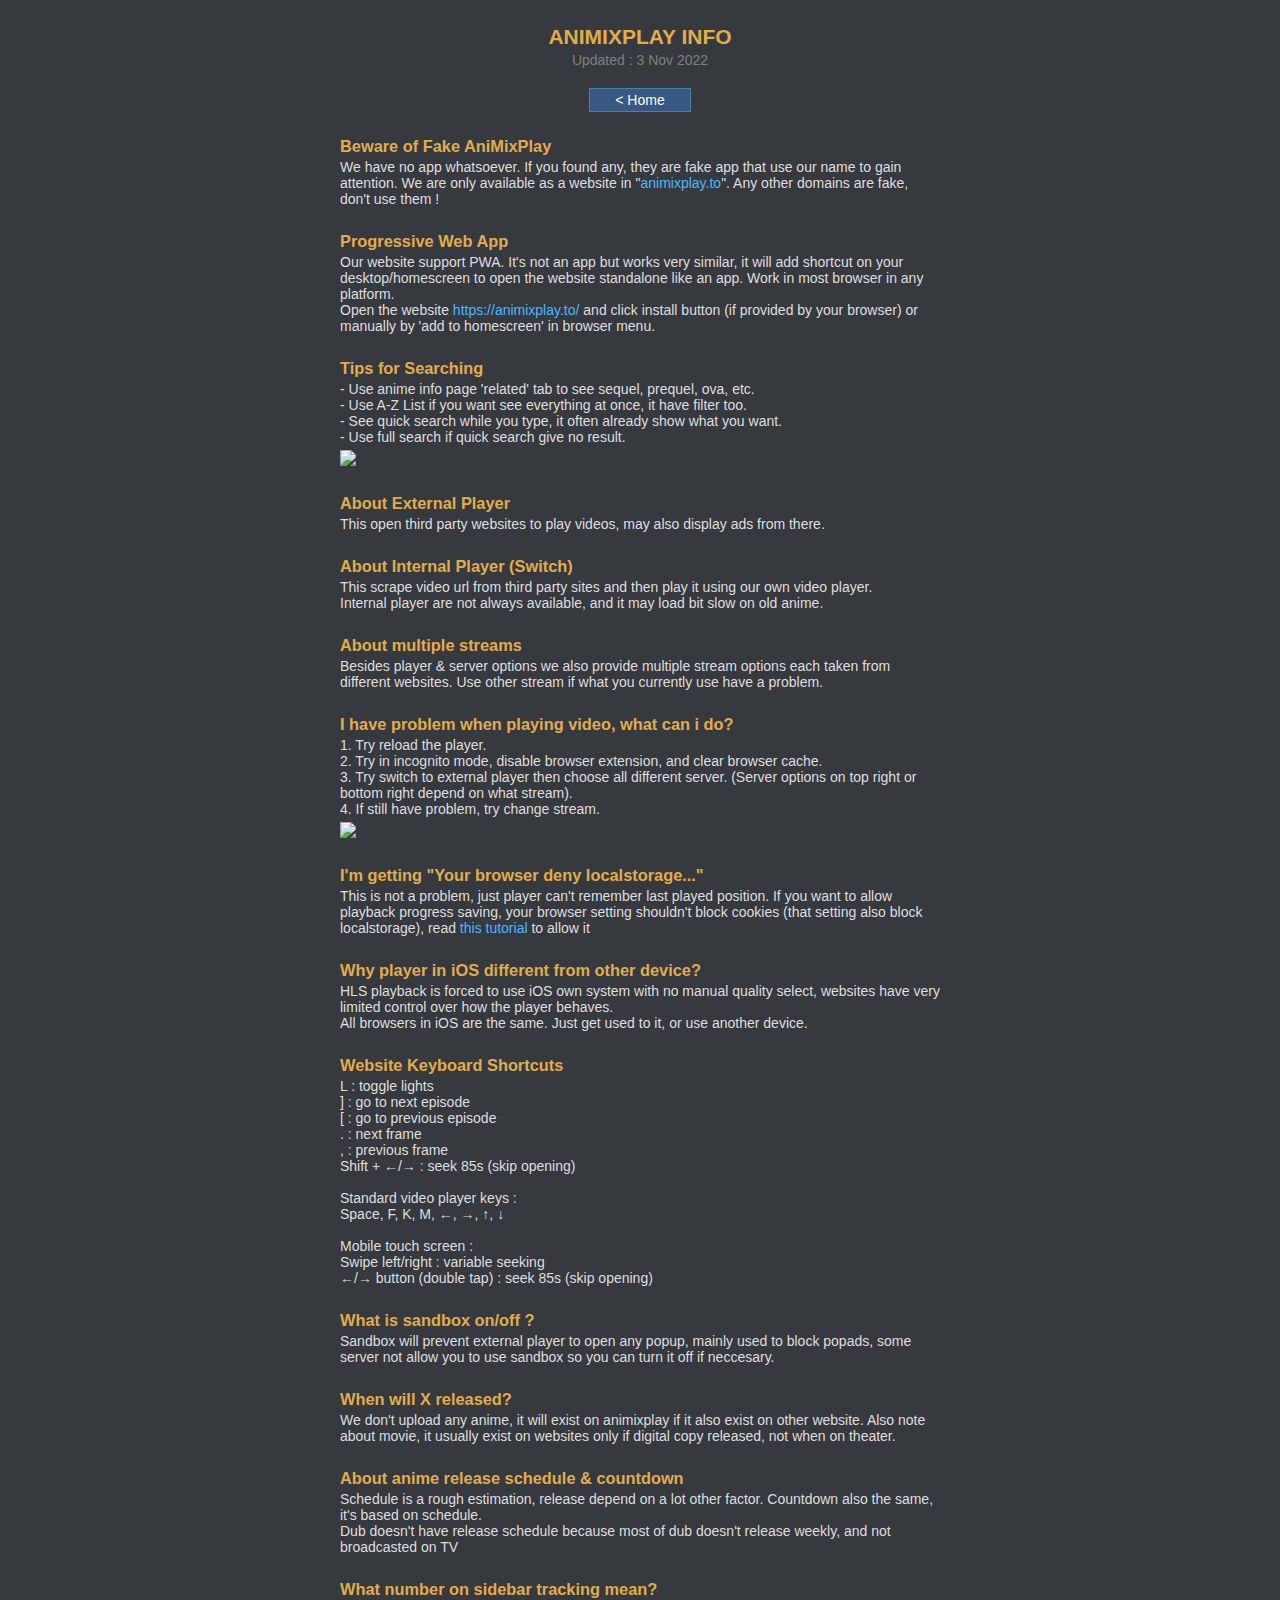
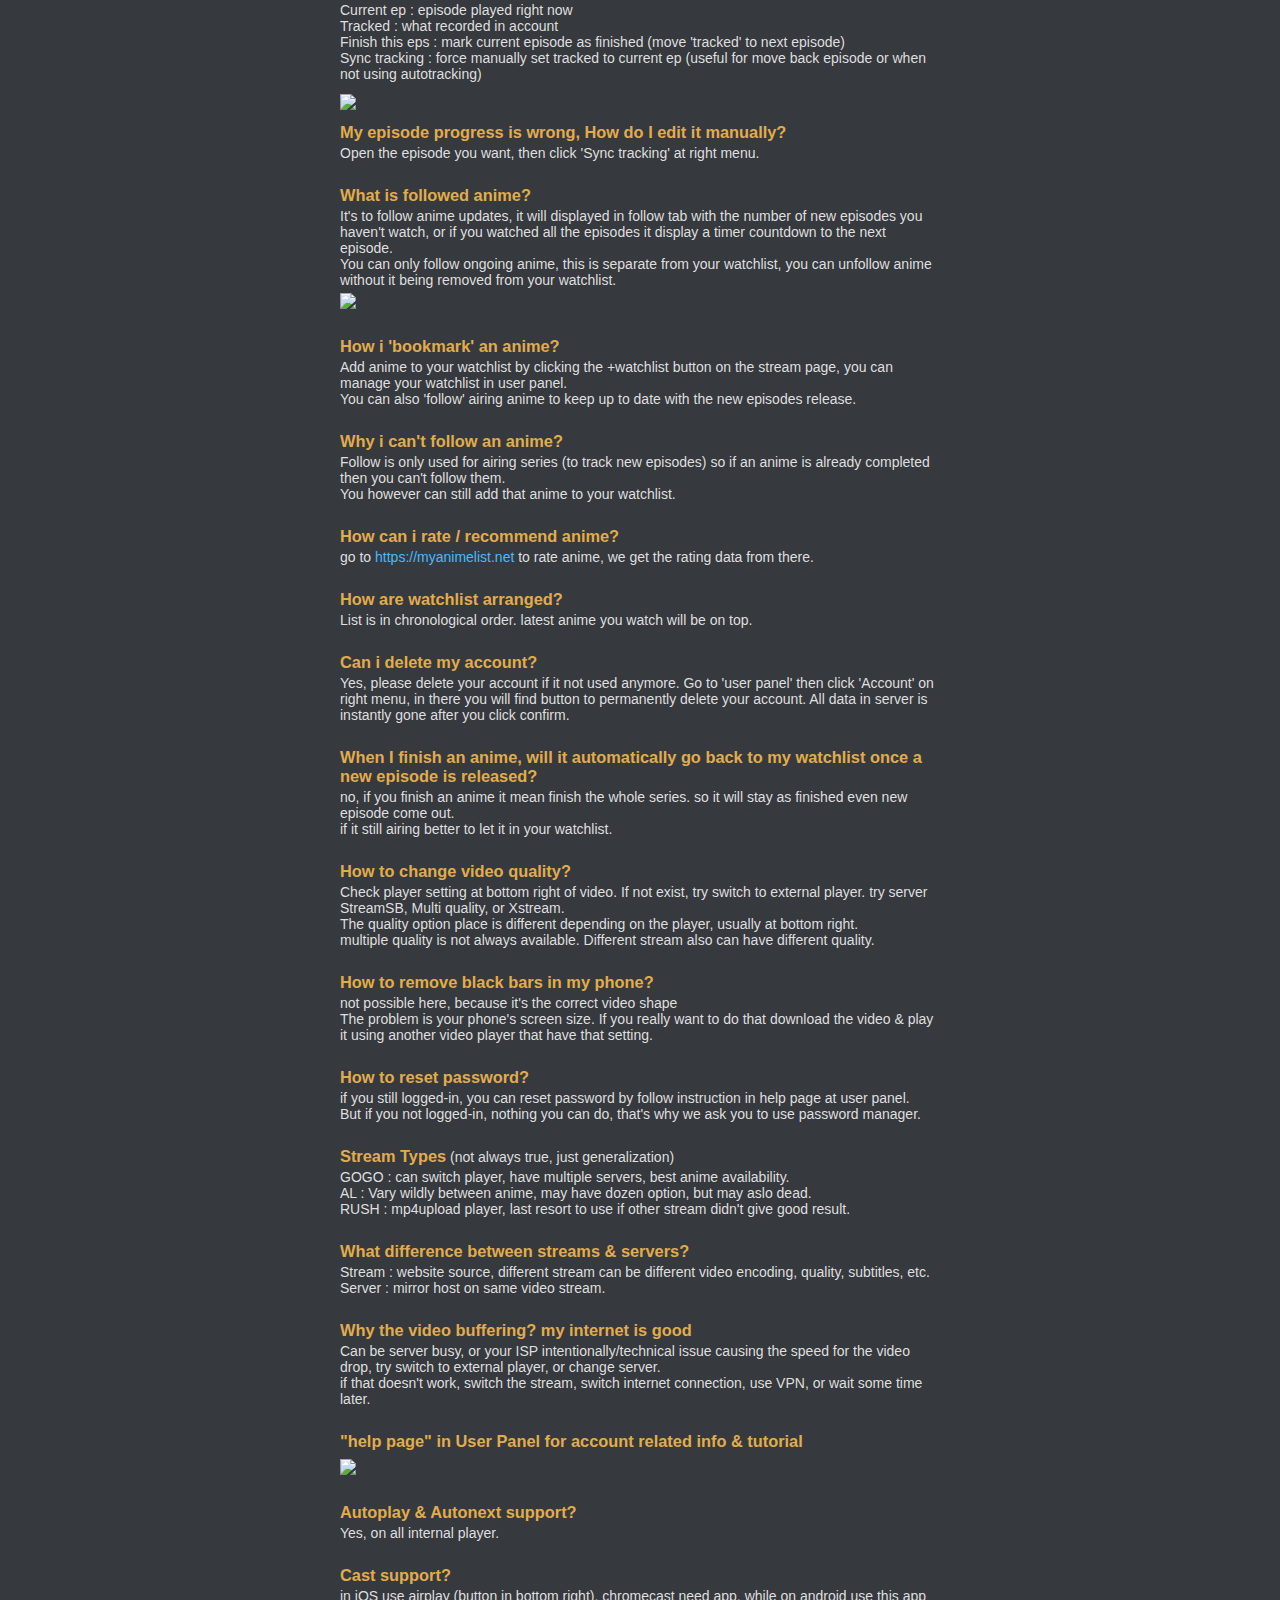
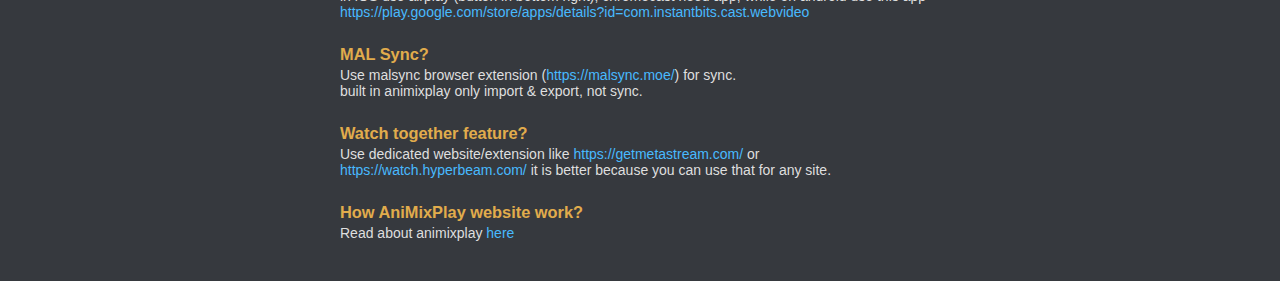
==== info.html @ 69b6338c "Add files via upload" ====
<!DOCTYPE html><html lang="en">
<head>
<meta charset="UTF-8">
<meta name="mobile-web-app-capable" content="yes">
<meta name="apple-mobile-web-app-capable" content="yes">
<meta name="application-name" content="AniMixPlay">
<meta name="apple-mobile-web-app-title" content="AniMixPlay">
<meta name="msapplication-starturl" content="/">
<meta name="viewport" content="width=device-width, initial-scale=1.0, maximum-scale=1.0, shrink-to-fit=no, user-scalable=no">
<meta property="og:image" content="/icon.png">
<meta property="og:title" content="AniMixPlay - Watch HD Anime for Free">
<meta http-equiv="X-UA-Compatible" content="IE=edge">
<meta name="theme-color" content="#191919">
<meta name="twitter:card" content="summary">
<title>AniMixPlay - Watch HD Anime for Free</title>
<link rel="stylesheet" href="/assets/fonts.min.css">
<meta property="og:description" content="Watch Anime for free in HD quality with English subbed or dubbed."><meta name="description" content="Watch Anime for free in HD quality with English subbed or dubbed.">
<style>img{margin-top: 5px;max-width:100%;}a{color: #48baff;text-decoration:none}body{background-color:#36393e;color:white;font-family:'Lexend deca',sans-serif;font-size: 14px;color: #dfdfdf;}h2,h3{color:#e1ac4c;margin-bottom: 3px;margin-top: 25px;}</style>
</head>
<body>
<div style="margin-left: 5px;max-width: 600px;margin: 0 auto;">
<h2 style="text-align:center;">ANIMIXPLAY INFO</h2>
<div style="text-align: center;color: gray;">Updated : 3 Nov 2022</div>
<a href="/" style="background-color: #375882;text-align: center;width: 100px;border: 1px solid #42859f;padding: 3px 0;margin: 20px auto;display: block;color: white;">&lt; Home</a>
<h3>Beware of Fake AniMixPlay</h3>
We have no app whatsoever. If you found any, they are fake app that use our name to gain attention. We are only available as a website in "<a href="/">animixplay.to</a>". Any other domains are fake, don't use them !
<br><h3 style="display: inline-block;">Progressive Web App</h3><br>
Our website support PWA. It's not an app but works very similar, it will add shortcut on your desktop/homescreen to open the website standalone like an app. Work in most browser in any platform.<br>
Open the website <a href="https://animixplay.to/">https://animixplay.to/</a> and click install button (if provided by your browser) or manually by 'add to homescreen' in browser menu.<br>
<h3>Tips for Searching</h3>
- Use anime info page 'related' tab to see sequel, prequel, ova, etc.<br>
- Use A-Z List if you want see everything at once, it have filter too.<br>
- See quick search while you type, it often already show what you want.<br>
- Use full search if quick search give no result.<br>
<img src="https://cdn.animixplay.to/s/faq/related.jpg" />
<h3 id="aboutstreams">About External Player</h3>
This open third party websites to play videos, may also display ads from there.<br>
<h3>About Internal Player (Switch)</h3>
This scrape video url from third party sites and then play it using our own video player.<br>
Internal player are not always available, and it may load bit slow on old anime.<br>
<h3>About multiple streams</h3>
Besides player & server options we also provide multiple stream options each taken from different websites. Use other stream if what you currently use have a problem.<br>
<h3>I have problem when playing video, what can i do?</h3>
1. Try reload the player.<br>
2. Try in incognito mode, disable browser extension, and clear browser cache.<br>
3. Try switch to external player then choose all different server. (Server options on top right or bottom right depend on what stream).<br>
4. If still have problem, try change stream.<br>
<img src="https://cdn.animixplay.to/s/faq/player.jpg" />
<h3>I'm getting "Your browser deny localstorage..."</h3>
This is not a problem, just player can't remember last played position. If you want to allow playback progress saving, your browser setting shouldn't block cookies (that setting also block localstorage), read <a target="_blank" href="https://www.wikihow.com/Enable-Cookies-and-JavaScript">this tutorial</a> to allow it<br>
<h3>Why player in iOS different from other device?</h3>
HLS playback is forced to use iOS own system with no manual quality select, websites have very limited control over how the player behaves.<br>
All browsers in iOS are the same. Just get used to it, or use another device.<br>
<h3>Website Keyboard Shortcuts</h3>
L : toggle lights<br>
] : go to next episode<br>
[ : go to previous episode<br>
. : next frame<br>
, : previous frame<br>
Shift + ←/→ : seek 85s (skip opening)<br>
<br>
Standard video player keys :<br>
Space, F, K, M, ←, →, ↑, ↓<br>
<br>
Mobile touch screen :<br>
Swipe left/right : variable seeking<br>
←/→ button (double tap) : seek 85s (skip opening)<br>
<h3>What is sandbox on/off ?</h3>
Sandbox will prevent external player to open any popup, mainly used to block popads, some server not allow you to use sandbox so you can turn it off if neccesary.<br>
<h3>When will X released?</h3>
We don't upload any anime, it will exist on animixplay if it also exist on other website. Also note about movie, it usually exist on websites only if digital copy released, not when on theater.<br>
<h3>About anime release schedule & countdown</h3>
Schedule is a rough estimation, release depend on a lot other factor. Countdown also the same, it's based on schedule.<br>
Dub doesn't have release schedule because most of dub doesn't release weekly, and not broadcasted on TV<br>
<h3>What number on sidebar tracking mean?</h3>
Current ep : episode played right now<br>
Tracked : what recorded in account<br>
Finish this eps : mark current episode as finished (move 'tracked' to next episode)<br>
Sync tracking : force manually set tracked to current ep (useful for move back episode or when not using autotracking)<br>
<img src="https://cdn.animixplay.to/s/faq/sidebar.jpg" style="margin: 10px 0 -15px 0;" />
<h3>My episode progress is wrong, How do I edit it manually?</h3>
Open the episode you want, then click 'Sync tracking' at right menu.<br>
<h3>What is followed anime?</h3>
It's to follow anime updates, it will displayed in follow tab with the number of new episodes you haven't watch, or if you watched all the episodes it display a timer countdown to the next episode.<br>
You can only follow ongoing anime, this is separate from your watchlist, you can unfollow anime without it being removed from your watchlist.<br>
<img src="https://cdn.animixplay.to/s/faq/followtab.jpg" />
<h3>How i 'bookmark' an anime?</h3>
Add anime to your watchlist by clicking the +watchlist button on the stream page, you can manage your watchlist in user panel.<br>
You can also 'follow' airing anime to keep up to date with the new episodes release.<br>
<h3>Why i can't follow an anime?</h3>
Follow is only used for airing series (to track new episodes) so if an anime is already completed then you can't follow them.<br>
You however can still add that anime to your watchlist. <br>
<h3>How can i rate / recommend anime?</h3>
go to <a target="_blank" href="https://myanimelist.net">https://myanimelist.net</a> to rate anime, we get the rating data from there.<br>
<h3>How are watchlist arranged?</h3>
List is in chronological order. latest anime you watch will be on top.<br>
<h3>Can i delete my account?</h3>
Yes, please delete your account if it not used anymore. Go to 'user panel' then click 'Account' on right menu, in there you will find button to permanently delete your account. All data in server is instantly gone after you click confirm.<br>
<h3>When I finish an anime, will it automatically go back to my watchlist once a new episode is released?</h3>
no, if you finish an anime it mean finish the whole series. so it will stay as finished even new episode come out.<br>
if it still airing better to let it in your watchlist.<br>
<h3>How to change video quality?</h3>
Check player setting at bottom right of video. If not exist, try switch to external player. try server StreamSB, Multi quality, or Xstream.<br>
The quality option place is different depending on the player, usually at bottom right.<br>
multiple quality is not always available. Different stream also can have different quality.<br>
<h3>How to remove black bars in my phone?</h3>
not possible here, because it's the correct video shape<br>
The problem is your phone's screen size. If you really want to do that download the video & play it using another video player that have that setting.<br>
<h3>How to reset password?</h3>
if you still logged-in, you can reset password by follow instruction in help page at user panel.<br>
But if you not logged-in, nothing you can do, that's why we ask you to use password manager.<br>
<h3 style="display: inline-block;">Stream Types</h3> (not always true, just generalization)<br>
GOGO : can switch player, have multiple servers, best anime availability.<br>
AL : Vary wildly between anime, may have dozen option, but may aslo dead.<br>
RUSH : mp4upload player, last resort to use if other stream didn't give good result.<br>
<h3>What difference between streams & servers?</h3>
Stream : website source, different stream can be different video encoding, quality, subtitles, etc.<br>
Server : mirror host on same video stream.<br>
<h3>Why the video buffering? my internet is good</h3>
Can be server busy, or your ISP intentionally/technical issue causing the speed for the video drop, try switch to external player, or change server.<br>
if that doesn't work, switch the stream, switch internet connection, use VPN, or wait some time later.<br>
<h3>"help page" in User Panel for account related info & tutorial</h3>
<img src="https://cdn.animixplay.to/s/faq/upanel.jpg" />
<h3>Autoplay & Autonext support?</h3>
Yes, on all internal player.<br>
<h3>Cast support?</h3>
in iOS use airplay (button in bottom right), chromecast need app, while on android use this app <a target="_blank" href="https://play.google.com/store/apps/details?id=com.instantbits.cast.webvideo">https://play.google.com/store/apps/details?id=com.instantbits.cast.webvideo</a><br>
<h3>MAL Sync?</h3>
Use malsync browser extension (<a target="_blank" href="https://malsync.moe/">https://malsync.moe/</a>) for sync.<br>
built in animixplay only import & export, not sync.<br>
<h3>Watch together feature?</h3>
Use dedicated website/extension like <a target="_blank" href="https://getmetastream.com/">https://getmetastream.com/</a> or <a target="_blank" href="https://watch.hyperbeam.com/">https://watch.hyperbeam.com/</a> it is better because you can use that for any site.<br>
<h3>How AniMixPlay website work?</h3>
Read about animixplay <a href="/about.html">here</a>
<br><br><br>
</div>
</body>
</html>
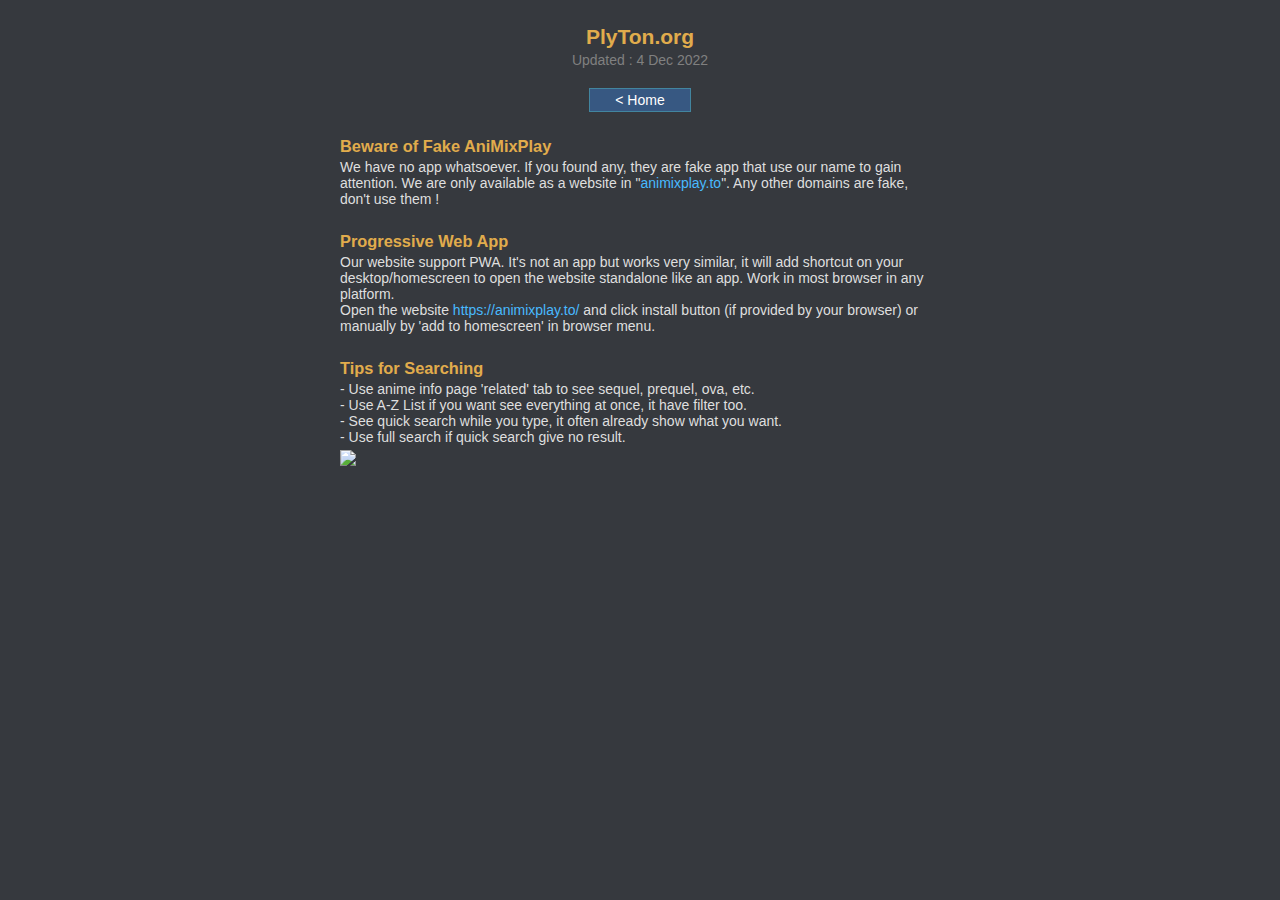
==== commit 9e1671ad: "animix copy" ====
--- a/info.html
+++ b/info.html
@@ -12,127 +12,49 @@
 <meta http-equiv="X-UA-Compatible" content="IE=edge">
 <meta name="theme-color" content="#191919">
 <meta name="twitter:card" content="summary">
-<title>AniMixPlay - Watch HD Anime for Free</title>
+<title>PlyTon - Watch fan-dub Anime for Free</title>
 <link rel="stylesheet" href="/assets/fonts.min.css">
-<meta property="og:description" content="Watch Anime for free in HD quality with English subbed or dubbed."><meta name="description" content="Watch Anime for free in HD quality with English subbed or dubbed.">
+<meta property="og:description" content="Watch fan-dub Anime for free in HD quality with hindi,bengali dubbed."><meta name="description" content="Watch fan-dub Anime for free in HD quality with hindi,bengali dubbed.">
 <style>img{margin-top: 5px;max-width:100%;}a{color: #48baff;text-decoration:none}body{background-color:#36393e;color:white;font-family:'Lexend deca',sans-serif;font-size: 14px;color: #dfdfdf;}h2,h3{color:#e1ac4c;margin-bottom: 3px;margin-top: 25px;}</style>
+  
+  
 </head>
+  
+  
 <body>
+  
+  
 <div style="margin-left: 5px;max-width: 600px;margin: 0 auto;">
-<h2 style="text-align:center;">ANIMIXPLAY INFO</h2>
-<div style="text-align: center;color: gray;">Updated : 3 Nov 2022</div>
+<h2 style="text-align:center;">PlyTon.org</h2>
+<div style="text-align: center;color: gray;">Updated : 4 Dec 2022</div>
 <a href="/" style="background-color: #375882;text-align: center;width: 100px;border: 1px solid #42859f;padding: 3px 0;margin: 20px auto;display: block;color: white;">&lt; Home</a>
+  
+  
 <h3>Beware of Fake AniMixPlay</h3>
 We have no app whatsoever. If you found any, they are fake app that use our name to gain attention. We are only available as a website in "<a href="/">animixplay.to</a>". Any other domains are fake, don't use them !
-<br><h3 style="display: inline-block;">Progressive Web App</h3><br>
+  
+<br>
+  
+  
+  <h3 style="display: inline-block;">Progressive Web App</h3><br> 
 Our website support PWA. It's not an app but works very similar, it will add shortcut on your desktop/homescreen to open the website standalone like an app. Work in most browser in any platform.<br>
-Open the website <a href="https://animixplay.to/">https://animixplay.to/</a> and click install button (if provided by your browser) or manually by 'add to homescreen' in browser menu.<br>
+Open the website <a href="https://animixplay.to/">https://animixplay.to/</a> and click install button (if provided by your browser) or manually by 'add to homescreen' in browser menu.
+  
+  <br>
+  
+  
 <h3>Tips for Searching</h3>
 - Use anime info page 'related' tab to see sequel, prequel, ova, etc.<br>
 - Use A-Z List if you want see everything at once, it have filter too.<br>
 - See quick search while you type, it often already show what you want.<br>
 - Use full search if quick search give no result.<br>
 <img src="https://cdn.animixplay.to/s/faq/related.jpg" />
-<h3 id="aboutstreams">About External Player</h3>
-This open third party websites to play videos, may also display ads from there.<br>
-<h3>About Internal Player (Switch)</h3>
-This scrape video url from third party sites and then play it using our own video player.<br>
-Internal player are not always available, and it may load bit slow on old anime.<br>
-<h3>About multiple streams</h3>
-Besides player & server options we also provide multiple stream options each taken from different websites. Use other stream if what you currently use have a problem.<br>
-<h3>I have problem when playing video, what can i do?</h3>
-1. Try reload the player.<br>
-2. Try in incognito mode, disable browser extension, and clear browser cache.<br>
-3. Try switch to external player then choose all different server. (Server options on top right or bottom right depend on what stream).<br>
-4. If still have problem, try change stream.<br>
-<img src="https://cdn.animixplay.to/s/faq/player.jpg" />
-<h3>I'm getting "Your browser deny localstorage..."</h3>
-This is not a problem, just player can't remember last played position. If you want to allow playback progress saving, your browser setting shouldn't block cookies (that setting also block localstorage), read <a target="_blank" href="https://www.wikihow.com/Enable-Cookies-and-JavaScript">this tutorial</a> to allow it<br>
-<h3>Why player in iOS different from other device?</h3>
-HLS playback is forced to use iOS own system with no manual quality select, websites have very limited control over how the player behaves.<br>
-All browsers in iOS are the same. Just get used to it, or use another device.<br>
-<h3>Website Keyboard Shortcuts</h3>
-L : toggle lights<br>
-] : go to next episode<br>
-[ : go to previous episode<br>
-. : next frame<br>
-, : previous frame<br>
-Shift + ←/→ : seek 85s (skip opening)<br>
-<br>
-Standard video player keys :<br>
-Space, F, K, M, ←, →, ↑, ↓<br>
-<br>
-Mobile touch screen :<br>
-Swipe left/right : variable seeking<br>
-←/→ button (double tap) : seek 85s (skip opening)<br>
-<h3>What is sandbox on/off ?</h3>
-Sandbox will prevent external player to open any popup, mainly used to block popads, some server not allow you to use sandbox so you can turn it off if neccesary.<br>
-<h3>When will X released?</h3>
-We don't upload any anime, it will exist on animixplay if it also exist on other website. Also note about movie, it usually exist on websites only if digital copy released, not when on theater.<br>
-<h3>About anime release schedule & countdown</h3>
-Schedule is a rough estimation, release depend on a lot other factor. Countdown also the same, it's based on schedule.<br>
-Dub doesn't have release schedule because most of dub doesn't release weekly, and not broadcasted on TV<br>
-<h3>What number on sidebar tracking mean?</h3>
-Current ep : episode played right now<br>
-Tracked : what recorded in account<br>
-Finish this eps : mark current episode as finished (move 'tracked' to next episode)<br>
-Sync tracking : force manually set tracked to current ep (useful for move back episode or when not using autotracking)<br>
-<img src="https://cdn.animixplay.to/s/faq/sidebar.jpg" style="margin: 10px 0 -15px 0;" />
-<h3>My episode progress is wrong, How do I edit it manually?</h3>
-Open the episode you want, then click 'Sync tracking' at right menu.<br>
-<h3>What is followed anime?</h3>
-It's to follow anime updates, it will displayed in follow tab with the number of new episodes you haven't watch, or if you watched all the episodes it display a timer countdown to the next episode.<br>
-You can only follow ongoing anime, this is separate from your watchlist, you can unfollow anime without it being removed from your watchlist.<br>
-<img src="https://cdn.animixplay.to/s/faq/followtab.jpg" />
-<h3>How i 'bookmark' an anime?</h3>
-Add anime to your watchlist by clicking the +watchlist button on the stream page, you can manage your watchlist in user panel.<br>
-You can also 'follow' airing anime to keep up to date with the new episodes release.<br>
-<h3>Why i can't follow an anime?</h3>
-Follow is only used for airing series (to track new episodes) so if an anime is already completed then you can't follow them.<br>
-You however can still add that anime to your watchlist. <br>
-<h3>How can i rate / recommend anime?</h3>
-go to <a target="_blank" href="https://myanimelist.net">https://myanimelist.net</a> to rate anime, we get the rating data from there.<br>
-<h3>How are watchlist arranged?</h3>
-List is in chronological order. latest anime you watch will be on top.<br>
-<h3>Can i delete my account?</h3>
-Yes, please delete your account if it not used anymore. Go to 'user panel' then click 'Account' on right menu, in there you will find button to permanently delete your account. All data in server is instantly gone after you click confirm.<br>
-<h3>When I finish an anime, will it automatically go back to my watchlist once a new episode is released?</h3>
-no, if you finish an anime it mean finish the whole series. so it will stay as finished even new episode come out.<br>
-if it still airing better to let it in your watchlist.<br>
-<h3>How to change video quality?</h3>
-Check player setting at bottom right of video. If not exist, try switch to external player. try server StreamSB, Multi quality, or Xstream.<br>
-The quality option place is different depending on the player, usually at bottom right.<br>
-multiple quality is not always available. Different stream also can have different quality.<br>
-<h3>How to remove black bars in my phone?</h3>
-not possible here, because it's the correct video shape<br>
-The problem is your phone's screen size. If you really want to do that download the video & play it using another video player that have that setting.<br>
-<h3>How to reset password?</h3>
-if you still logged-in, you can reset password by follow instruction in help page at user panel.<br>
-But if you not logged-in, nothing you can do, that's why we ask you to use password manager.<br>
-<h3 style="display: inline-block;">Stream Types</h3> (not always true, just generalization)<br>
-GOGO : can switch player, have multiple servers, best anime availability.<br>
-AL : Vary wildly between anime, may have dozen option, but may aslo dead.<br>
-RUSH : mp4upload player, last resort to use if other stream didn't give good result.<br>
-<h3>What difference between streams & servers?</h3>
-Stream : website source, different stream can be different video encoding, quality, subtitles, etc.<br>
-Server : mirror host on same video stream.<br>
-<h3>Why the video buffering? my internet is good</h3>
-Can be server busy, or your ISP intentionally/technical issue causing the speed for the video drop, try switch to external player, or change server.<br>
-if that doesn't work, switch the stream, switch internet connection, use VPN, or wait some time later.<br>
-<h3>"help page" in User Panel for account related info & tutorial</h3>
-<img src="https://cdn.animixplay.to/s/faq/upanel.jpg" />
-<h3>Autoplay & Autonext support?</h3>
-Yes, on all internal player.<br>
-<h3>Cast support?</h3>
-in iOS use airplay (button in bottom right), chromecast need app, while on android use this app <a target="_blank" href="https://play.google.com/store/apps/details?id=com.instantbits.cast.webvideo">https://play.google.com/store/apps/details?id=com.instantbits.cast.webvideo</a><br>
-<h3>MAL Sync?</h3>
-Use malsync browser extension (<a target="_blank" href="https://malsync.moe/">https://malsync.moe/</a>) for sync.<br>
-built in animixplay only import & export, not sync.<br>
-<h3>Watch together feature?</h3>
-Use dedicated website/extension like <a target="_blank" href="https://getmetastream.com/">https://getmetastream.com/</a> or <a target="_blank" href="https://watch.hyperbeam.com/">https://watch.hyperbeam.com/</a> it is better because you can use that for any site.<br>
-<h3>How AniMixPlay website work?</h3>
-Read about animixplay <a href="/about.html">here</a>
-<br><br><br>
+  
+  
+  
+  
+
 </div>
+  
 </body>
-</html>+</html>
